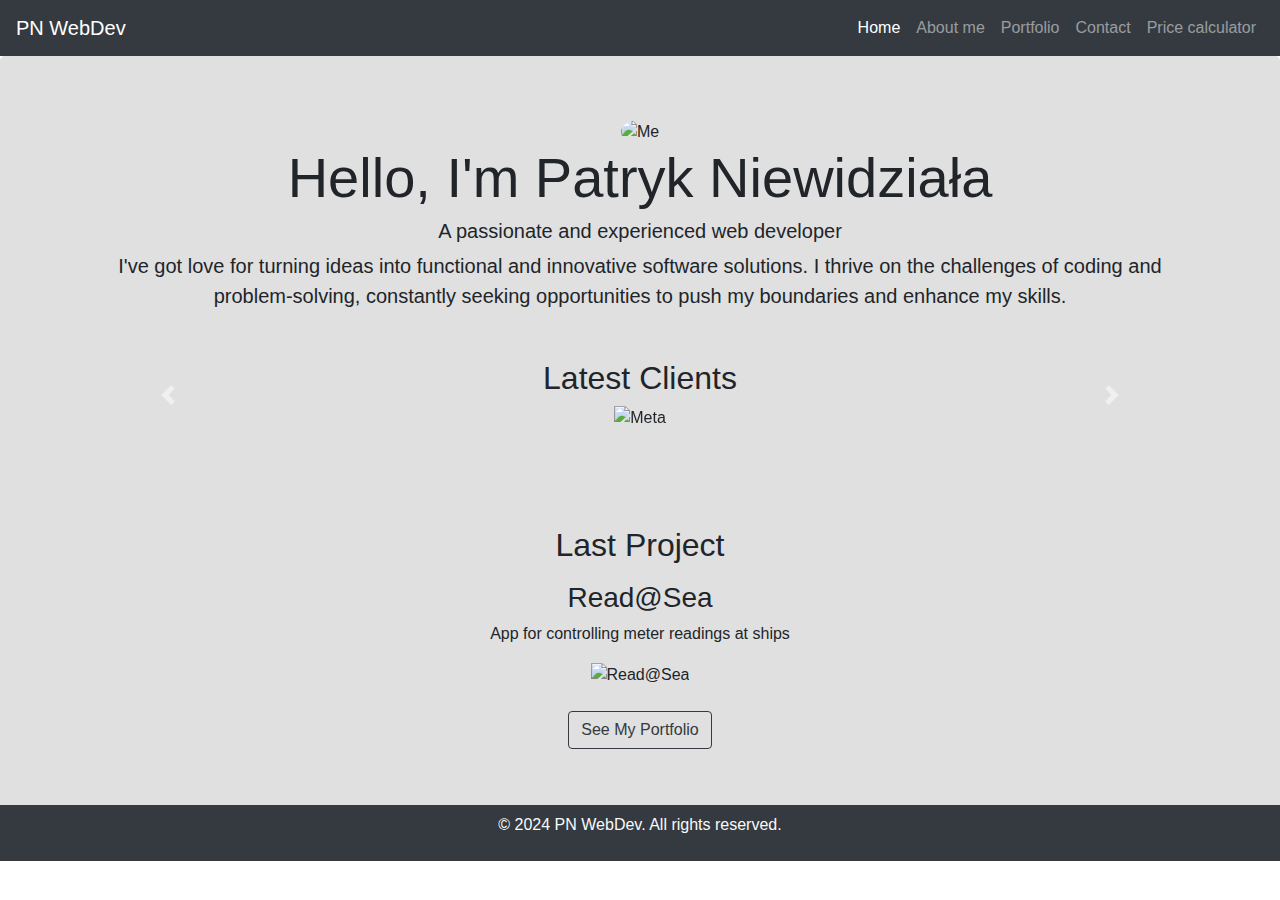
==== index.html @ 230151b8 "Add files via upload" ====
<!DOCTYPE html>
<html lang="en">
<head>
  <meta charset="UTF-8">
  <meta name="viewport" content="width=device-width, initial-scale=1.0">
  <title>Home</title>
  <link rel="stylesheet" href="https://maxcdn.bootstrapcdn.com/bootstrap/4.5.2/css/bootstrap.min.css">
<link rel="stylesheet" href="style.css">
</head>
<body>
  <nav class="navbar navbar-expand-lg navbar-dark">
    <a class="navbar-brand" href="./index.html">PN WebDev</a>
    <button class="navbar-toggler" type="button" data-toggle="collapse" data-target="#navbarNav" aria-controls="navbarNav" aria-expanded="false" aria-label="Toggle navigation">
      <span class="navbar-toggler-icon"></span>
    </button>
    <div class="collapse navbar-collapse" id="navbarNav">
      <ul class="navbar-nav ml-auto">
        <li class="nav-item active">
          <a class="nav-link" href="./index.html">Home</a>
        </li>
        <li class="nav-item">
          <a class="nav-link" href="./AboutMe.html">About me</a>
        </li>
        <li class="nav-item">
          <a class="nav-link" href="./Portfolio.html">Portfolio</a>
        </li>
        <li class="nav-item">
          <a class="nav-link" href="./Contact.html">Contact</a>
        </li>
        <li class="nav-item">
          <a class="nav-link" href="./Calculator.html">Price calculator</a>
        </li>
      </ul>
    </div>
  </nav>
  <section id="home" class="jumbotron text-center">
    <div class="container">
      <div class="col-lg-6 container d-flex align-items-center justify-content-center">
        <img src="./img/image5.png" alt="Me" class="rounded-circle">
      </div>
      <h1 class="display-4 animated mb-2">Hello, I'm Patryk Niewidziała</h1>
      <h2 class="lead animated mb-2">A passionate and experienced web developer</h2>
      <p class="lead animated mb-5">I've got love for turning ideas into functional and innovative software solutions. I thrive on the challenges of coding and problem-solving, constantly seeking opportunities to push my boundaries and enhance my skills.</p>
      <div id="slider" class="carousel slide" data-ride="carousel">
        <h2 class="text-center">Latest Clients</h2>  
        <div class="carousel-inner">  
          <div class="carousel-item active">
            <img src="./img/image1.png" class="w-80" alt="Meta">
          </div>
          <div class="carousel-item">
            <img src="./img/image2.png" class="w-80" alt="Google">
          </div>
          <div class="carousel-item">
            <img src="./img/image3.png" class="w-80" alt="Amazon">
          </div>
        </div>
        <a class="carousel-control-prev" href="#slider" role="button" data-slide="prev">
          <span class="carousel-control-prev-icon" aria-hidden="true"></span>
          <span class="sr-only">Previous</span>
        </a>
        <a class="carousel-control-next" href="#slider" role="button" data-slide="next">
          <span class="carousel-control-next-icon" aria-hidden="true"></span>
          <span class="sr-only">Next</span>
        </a>
      </div>
    </div>
  </section>
  <section id="last-project" class="jumbotron">
    <div class="container">
      <h2 class="text-center mb-2">Last Project</h2>
      
      <div class="text-center">
        <div class="col-lg-6 container"> 
          <h3 class="text-center mt-3">Read@Sea</h3>
          <p class="text-center">App for controlling meter readings at ships</p>
          <img src="./img/image4.png" alt="Read@Sea">
        </div>
      </div>
      <div class="text-center mt-4">
        <a href="Portfolio.html" class="btn btn-outline-dark">See My Portfolio</a>
      </div>
    </div>
  </section>
  <footer class="bg-dark text-light py-2 mt-4">
  <div class="container text-center">
    <p>&copy; 2024 PN WebDev. All rights reserved.</p>
  </div>
</footer>
  <script src="https://code.jquery.com/jquery-3.5.1.slim.min.js"></script>
  <script src="https://cdn.jsdelivr.net/npm/@popperjs/core@2.9.2/dist/umd/popper.min.js"></script>
  <script src="https://cdn.jsdelivr.net/npm/bootstrap@4.5.2/dist/js/bootstrap.min.js"></script>
  <script>
    $(document).ready(function(){
      $(".animated").addClass("animated");
    });
  </script>
</body>
</html>
---- style.css ----
body {
    font-family: 'Arial';
  }
  .navbar {
    background-color: #343a40;
  }
  .navbar-dark .navbar-toggler-icon {
    background-color: #e0e0e0;
  }
  .jumbotron {
    background-color: #e0e0e0;
    margin-bottom: -2rem;
  }
  .portfolio-item {
    margin-bottom: 30px;
  }
.technology-box {
      border: 1px solid #ddd;
      padding: 25px;
      margin: 20px;
      text-align: center;
      box-shadow: 0 4px 8px rgba(0, 0, 0, 0.1);
    }
    .box-html {
      background-color: #e44d26;
      color: #fff;
    }
    .box-css {
      background-color: #2965f1;
      color: #fff;
    }
    .box-js {
      background-color: #f0db4f;
      color: #000;
    }
    .box-react {
      background-color: #61dafb;
      color: #000;
    }
    .section {
      padding: 80px 0;
      text-align: center;
    }
    .title {
      font-size: 36px;
      font-weight: bold;
      margin-bottom: 30px;
    }
    .subtitle {
      font-size: 18px;
      color: #6c757d;
      margin-bottom: 50px;
    }
    .project-card {
      background-color: #fff;
      border: 1px solid #ddd;
      padding: 20px;
      margin: 20px;
      text-align: center;
      box-shadow: 0 4px 8px rgba(0, 0, 0, 0.1);
      opacity: 0;
      transition: transform 0.5s ease-in-out, opacity 0.5s ease-in-out;
    }
    .project-card.animated-card {
      opacity: 1;
      transform: translateY(0);
    }
    .calculator-container {
      max-width: 400px;
      margin: 50px auto;
      background-color: #fff;
      padding: 20px;
      box-shadow: 0 4px 8px rgba(0, 0, 0, 0.1);
    }
    .form-group {
      margin-bottom: 20px;
    }
    .calculation-entry {
      margin-bottom: 10px;
    }
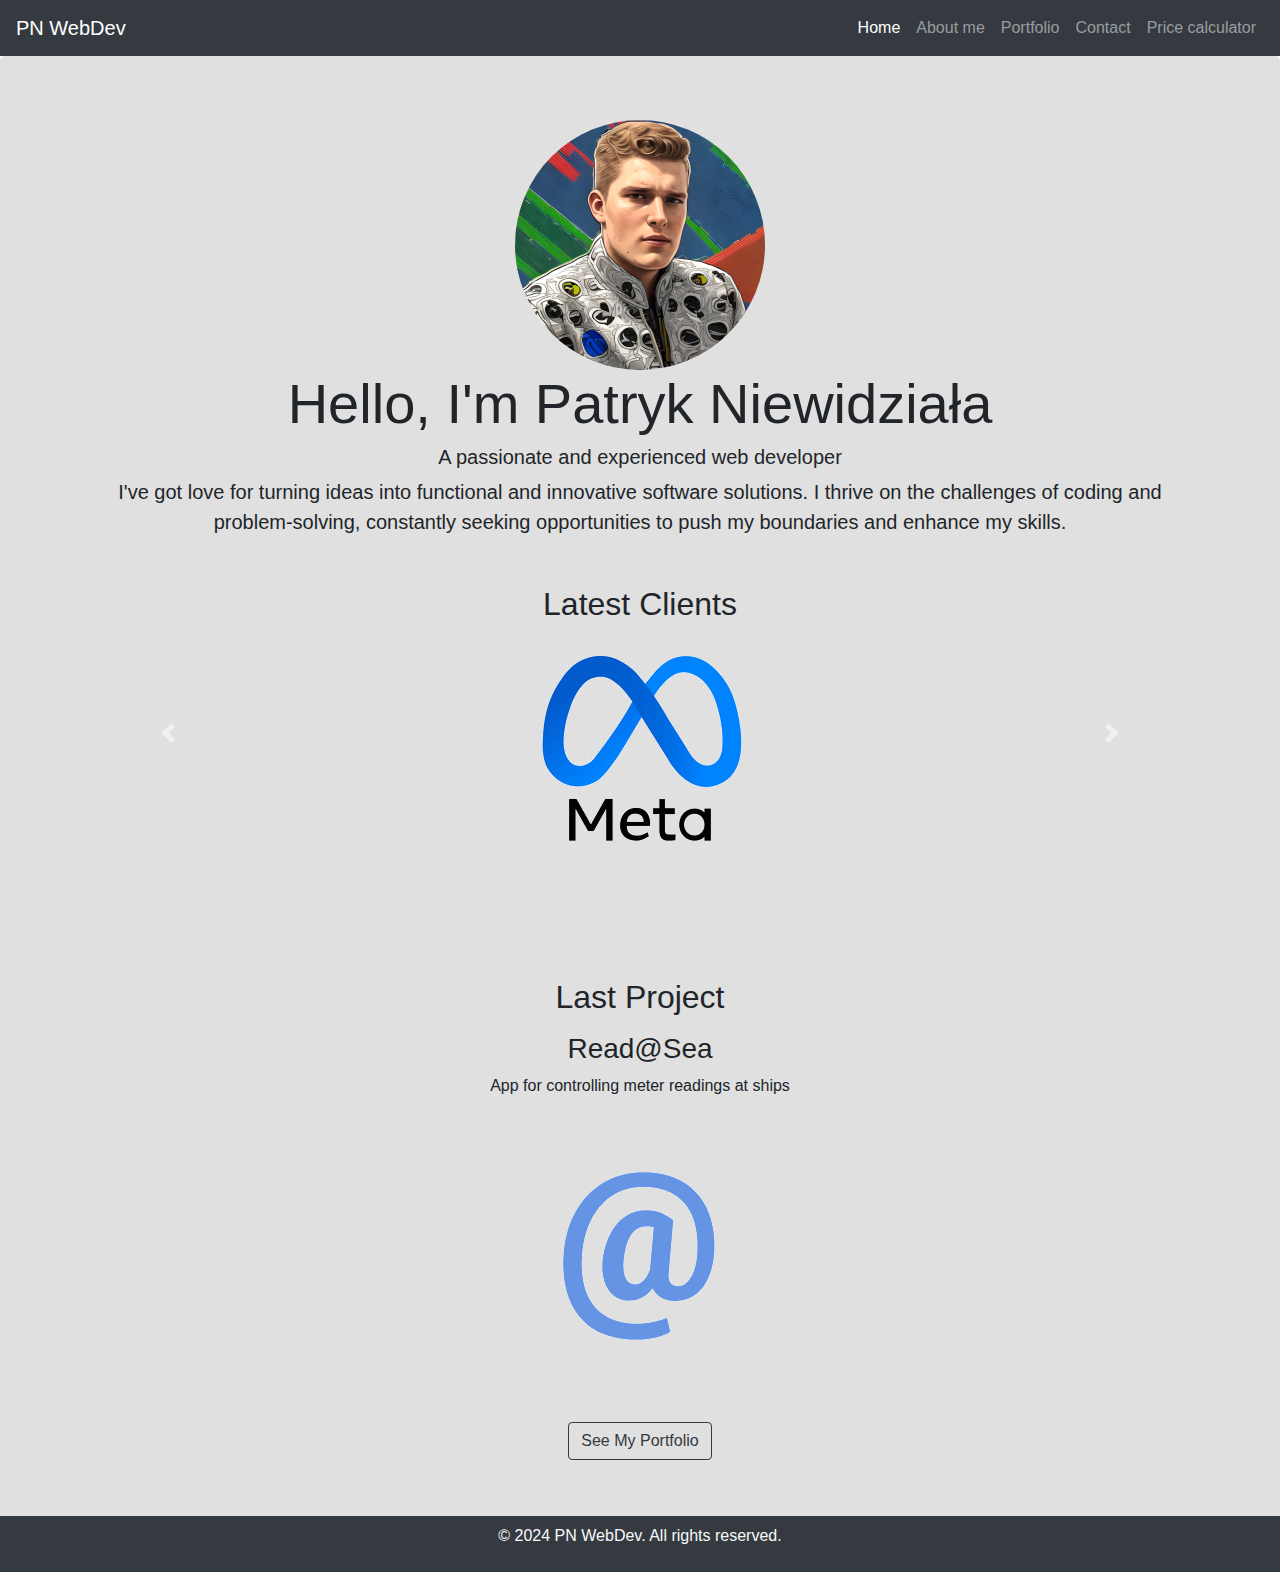
==== commit f9df32d7: "Add files via upload" ====
--- a/index.html
+++ b/index.html
@@ -36,7 +36,7 @@
   <section id="home" class="jumbotron text-center">
     <div class="container">
       <div class="col-lg-6 container d-flex align-items-center justify-content-center">
-        <img src="./img/image5.png" alt="Me" class="rounded-circle">
+        <img src="./image5.png" alt="Me" class="rounded-circle">
       </div>
       <h1 class="display-4 animated mb-2">Hello, I'm Patryk Niewidziała</h1>
       <h2 class="lead animated mb-2">A passionate and experienced web developer</h2>
@@ -45,13 +45,13 @@
         <h2 class="text-center">Latest Clients</h2>  
         <div class="carousel-inner">  
           <div class="carousel-item active">
-            <img src="./img/image1.png" class="w-80" alt="Meta">
+            <img src="./image1.png" class="w-80" alt="Meta">
           </div>
           <div class="carousel-item">
-            <img src="./img/image2.png" class="w-80" alt="Google">
+            <img src="./image2.png" class="w-80" alt="Google">
           </div>
           <div class="carousel-item">
-            <img src="./img/image3.png" class="w-80" alt="Amazon">
+            <img src="./image3.png" class="w-80" alt="Amazon">
           </div>
         </div>
         <a class="carousel-control-prev" href="#slider" role="button" data-slide="prev">
@@ -73,7 +73,7 @@
         <div class="col-lg-6 container"> 
           <h3 class="text-center mt-3">Read@Sea</h3>
           <p class="text-center">App for controlling meter readings at ships</p>
-          <img src="./img/image4.png" alt="Read@Sea">
+          <img src="./image4.png" alt="Read@Sea">
         </div>
       </div>
       <div class="text-center mt-4">
